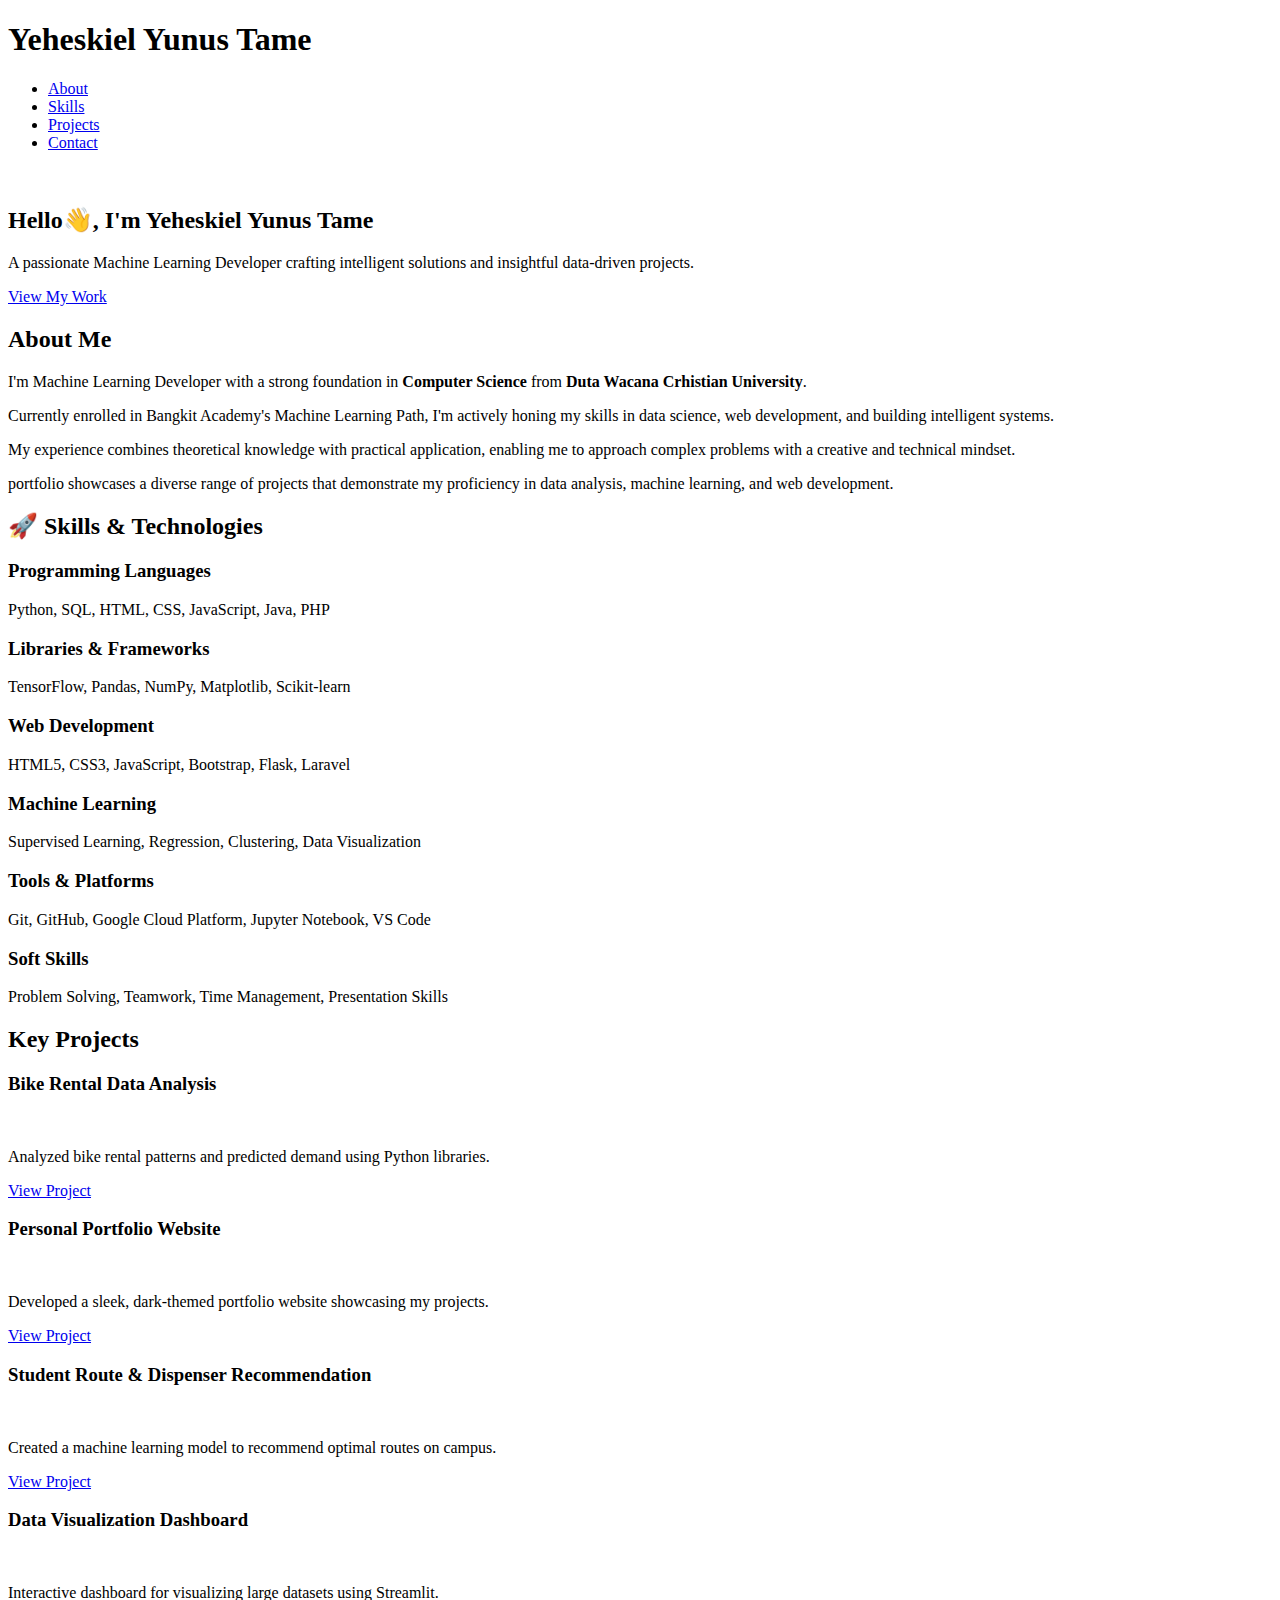
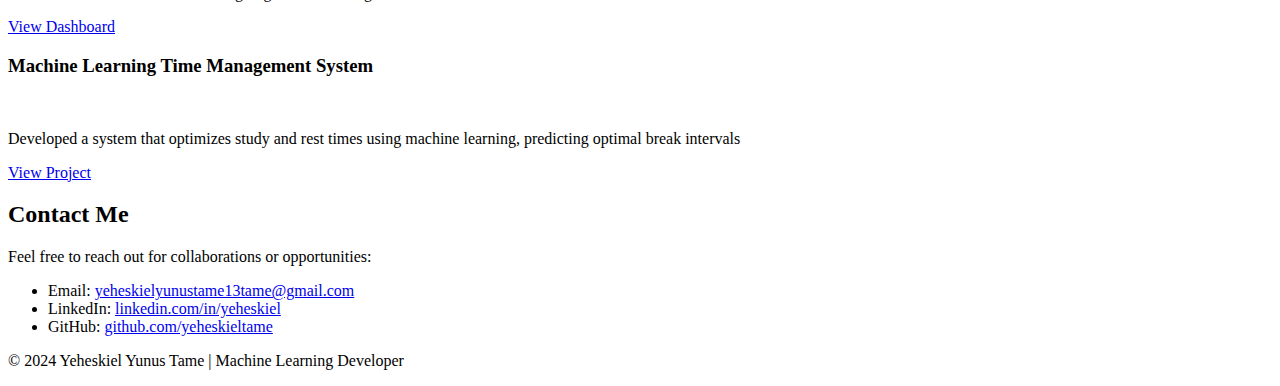
==== Personal-Website/index.html @ 7a57eb06 "Add files via upload" ====
<!DOCTYPE html>
<html lang="en">

<head>
    <meta charset="UTF-8">
    <meta name="viewport" content="width=device-width, initial-scale=1.0">
    <title>Yeheskiel Yunus Tame - Machine Learning Developer</title>
    <link rel="stylesheet" href="style.css">
    <link href="https://fonts.googleapis.com/css2?family=Roboto:wght@300;400;700&display=swap" rel="stylesheet">
</head>

<body>
    <!-- Navigation Bar -->
    <header>
        <nav>
            <h1>Yeheskiel Yunus Tame</h1>
            <ul>
                <li><a href="#about">About</a></li>
                <li><a href="#skills">Skills</a></li>
                <li><a href="#projects">Projects</a></li>
                <li><a href="#contact">Contact</a></li>
            </ul>
        </nav>
    </header>

    <!-- Hero Section -->
    <section id="hero" class="dark-rgb-bg">
        <div class="hero-content">
            <img src="https://github.com/yeheskieltame/Portofolio/blob/main/img/117884201-3.png?raw=true" alt="" width="400rem">

            <h2>Hello👋, I'm <span class="highlight">Yeheskiel Yunus Tame</span></h2>
            <p>A passionate <span class="highlight">Machine Learning Developer</span> crafting intelligent solutions and insightful data-driven projects.</p>
            <a href="#projects" class="cta-button">View My Work</a>
        </div>
    </section>

    <!-- About Section -->
    <section id="about" class="section">
        <div class="container">
            <h2>About Me</h2>
            <p>
                I'm Machine Learning Developer with a strong foundation in <strong>Computer Science</strong> from <strong>Duta Wacana Crhistian University</strong>.
            </p>
            <p>Currently enrolled in Bangkit Academy's Machine Learning Path, I'm actively honing my skills in data science, web development, and building intelligent systems.</p>
            <p>My experience combines theoretical knowledge with practical application, enabling me to approach complex problems with a creative and technical mindset. </p>
            <p>portfolio showcases a diverse range of projects that demonstrate my proficiency in data analysis, machine learning, and web development.</p>
        </div>
    </section>

    <!-- Skills Section -->
    <section id="skills" class="dark-section section">
        <div class="container">
            <h2>🚀 Skills & Technologies</h2>
            <div class="skills-list">
                <div class="skill-item">
                    <h3>Programming Languages</h3>
                    <p>Python, SQL, HTML, CSS, JavaScript, Java, PHP</p>
                </div>
                <div class="skill-item">
                    <h3>Libraries & Frameworks</h3>
                    <p>TensorFlow, Pandas, NumPy, Matplotlib, Scikit-learn</p>
                </div>
                <div class="skill-item">
                    <h3>Web Development</h3>
                    <p>HTML5, CSS3, JavaScript, Bootstrap, Flask, Laravel</p>
                </div>
                <div class="skill-item">
                    <h3>Machine Learning</h3>
                    <p>Supervised Learning, Regression, Clustering, Data Visualization</p>
                </div>
                <div class="skill-item">
                    <h3>Tools & Platforms</h3>
                    <p>Git, GitHub, Google Cloud Platform, Jupyter Notebook, VS Code</p>
                </div>
                <div class="skill-item">
                    <h3>Soft Skills</h3>
                    <p>Problem Solving, Teamwork, Time Management, Presentation Skills </p>
                </div>
            </div>
        </div>
    </section>

    <!-- Projects Section -->
    <section id="projects" class="section">
        <div class="container">
            <h2>Key Projects</h2>

            <div class="project-card">
                <h3>Bike Rental Data Analysis</h3>
                <img src="https://images.unsplash.com/photo-1560472354-b33ff0c44a43?q=80&w=3951&auto=format&fit=crop&ixlib=rb-4.0.3&ixid=M3wxMjA3fDB8MHxwaG90by1wYWdlfHx8fGVufDB8fHx8fA%3D%3D" alt="">
                <p>Analyzed bike rental patterns and predicted demand using Python libraries.</p>
                <a href="https://github.com/yeheskieltame/Project-Data-Analist.git" target="_blank">View Project</a>
            </div>

            <div class="project-card">
                <h3>Personal Portfolio Website</h3>
                <img src="https://videos.pexels.com/video-files/5971459/5971459-uhd_2732_1440_25fps.mp4" alt="">
                <p>Developed a sleek, dark-themed portfolio website showcasing my projects.</p>
                <a href="https://github.com/username/portfolio-website" target="_blank">View Project</a>
            </div>

            <div class="project-card">
                <h3>Student Route & Dispenser Recommendation</h3>
                <img src="https://images.unsplash.com/photo-1599202889720-cd3c0833efa1?q=80&w=3869&auto=format&fit=crop&ixlib=rb-4.0.3&ixid=M3wxMjA3fDB8MHxwaG90by1wYWdlfHx8fGVufDB8fHx8fA%3D%3D" alt="">
                <p>Created a machine learning model to recommend optimal routes on campus.</p>
                <a href="https://github.com/yeheskieltame/rekomendasi_dispenser.git" target="_blank">View Project</a>
            </div>

            <div class="project-card">
                <h3>Data Visualization Dashboard</h3>
                <img src="https://images.unsplash.com/photo-1551288049-bebda4e38f71?q=80&w=3870&auto=format&fit=crop&ixlib=rb-4.0.3&ixid=M3wxMjA3fDB8MHxwaG90by1wYWdlfHx8fGVufDB8fHx8fA%3D%3D" alt="">
                <p>Interactive dashboard for visualizing large datasets using Streamlit.</p>
                <a href="https://zsoeyhh3bvdl7bwvenk5ma.streamlit.app/" target="_blank">View Dashboard</a>
            </div>
            <div class="project-card">
                <h3>Machine Learning Time Management System</h3>
                <img src="https://plus.unsplash.com/premium_photo-1682124651258-410b25fa9dc0?q=80&w=3842&auto=format&fit=crop&ixlib=rb-4.0.3&ixid=M3wxMjA3fDB8MHxwaG90by1wYWdlfHx8fGVufDB8fHx8fA%3D%3D" alt="">
                <p>Developed a system that optimizes study and rest times using machine learning, predicting optimal break intervals</p>
                <a href="https://github.com/yeheskieltame/Time-Management-System.git" target="_blank">View Project</a>
            </div>
        </div>
    </section>

    <!-- Contact Section -->
    <section id="contact" class="dark-section section">
        <div class="container">
            <h2>Contact Me</h2>
            <p>Feel free to reach out for collaborations or opportunities:</p>
            <ul>
                <li>Email: <a href="mailto:yeheskielyunustame13tame@gmail.com">yeheskielyunustame13tame@gmail.com</a></li>
                <li>LinkedIn: <a href="https://www.linkedin.com/in/yeheskiel" target="_blank">linkedin.com/in/yeheskiel</a></li>
                <li>GitHub: <a href="https://github.com/yeheskieltame" target="_blank">github.com/yeheskieltame</a></li>
            </ul>
        </div>
    </section>

    <!-- Footer -->
    <footer>
        <p>&copy; 2024 Yeheskiel Yunus Tame | Machine Learning Developer</p>
    </footer>
</body>

</html>
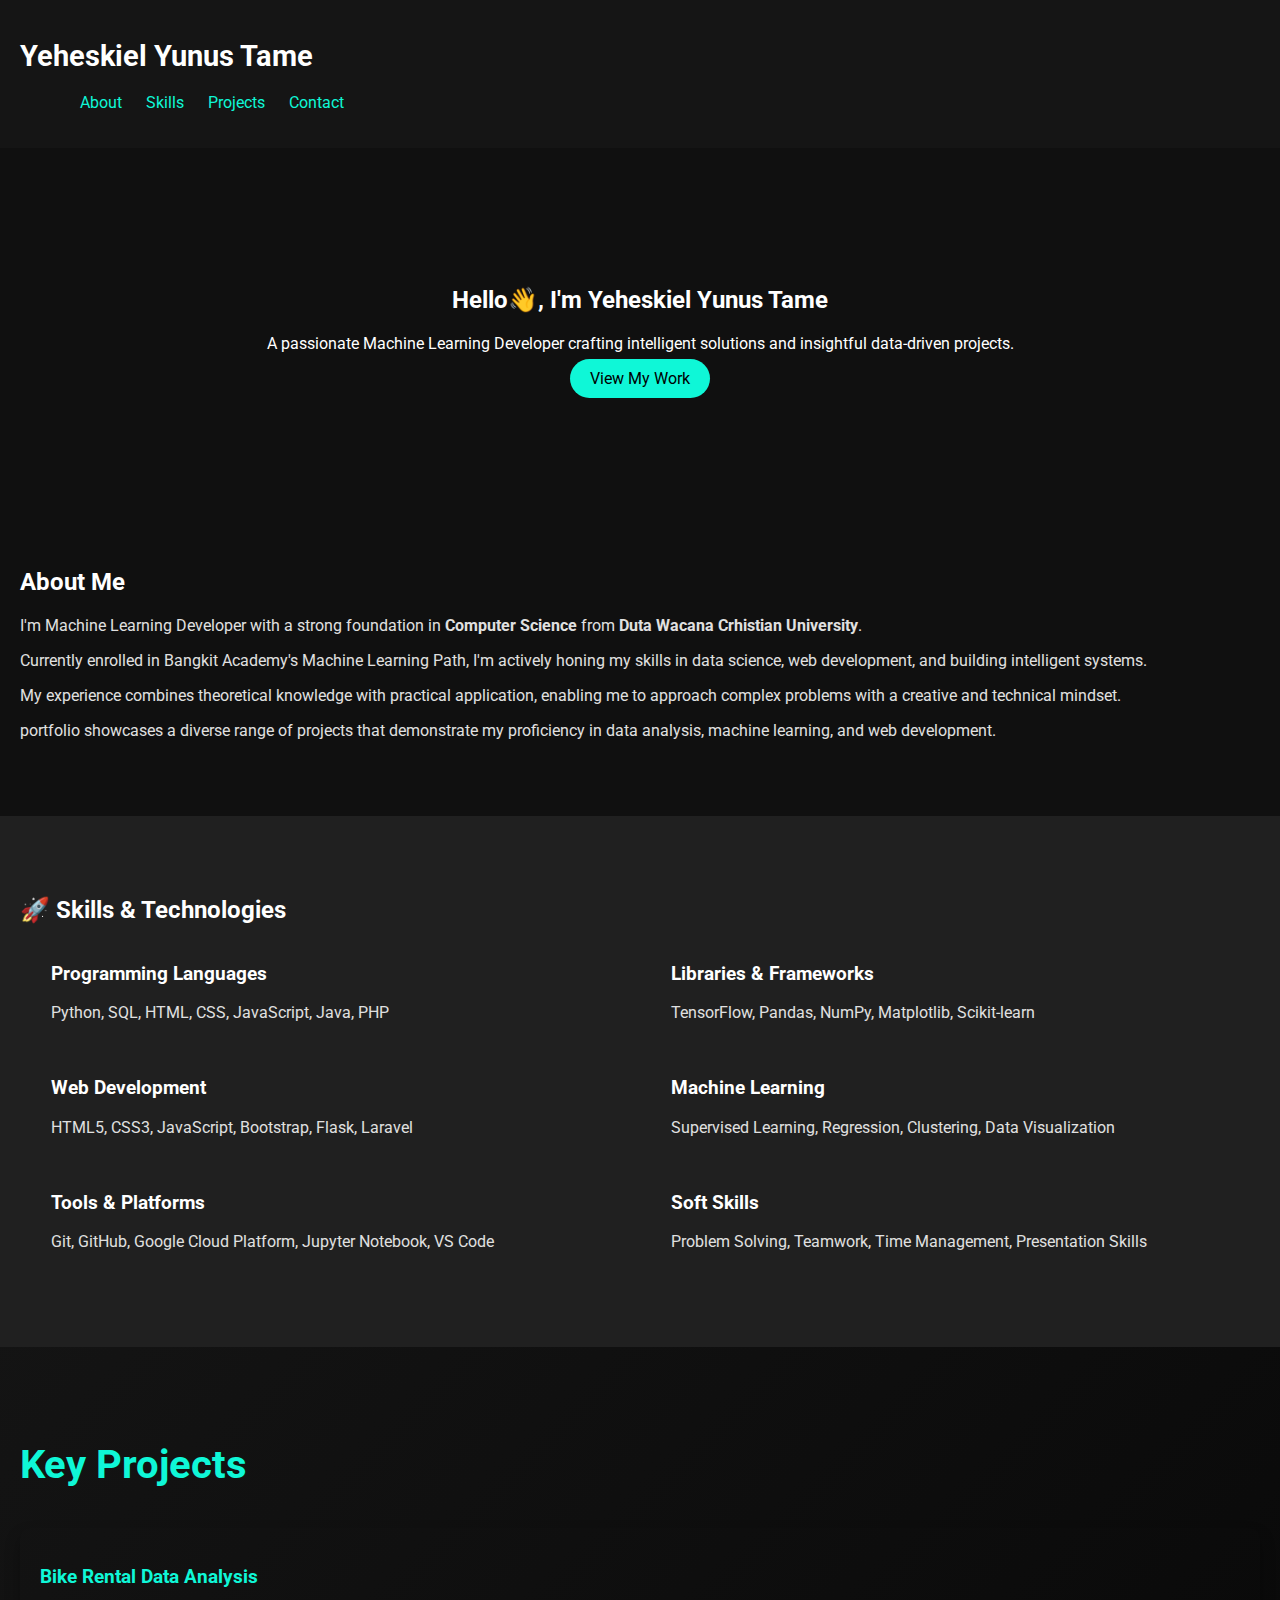
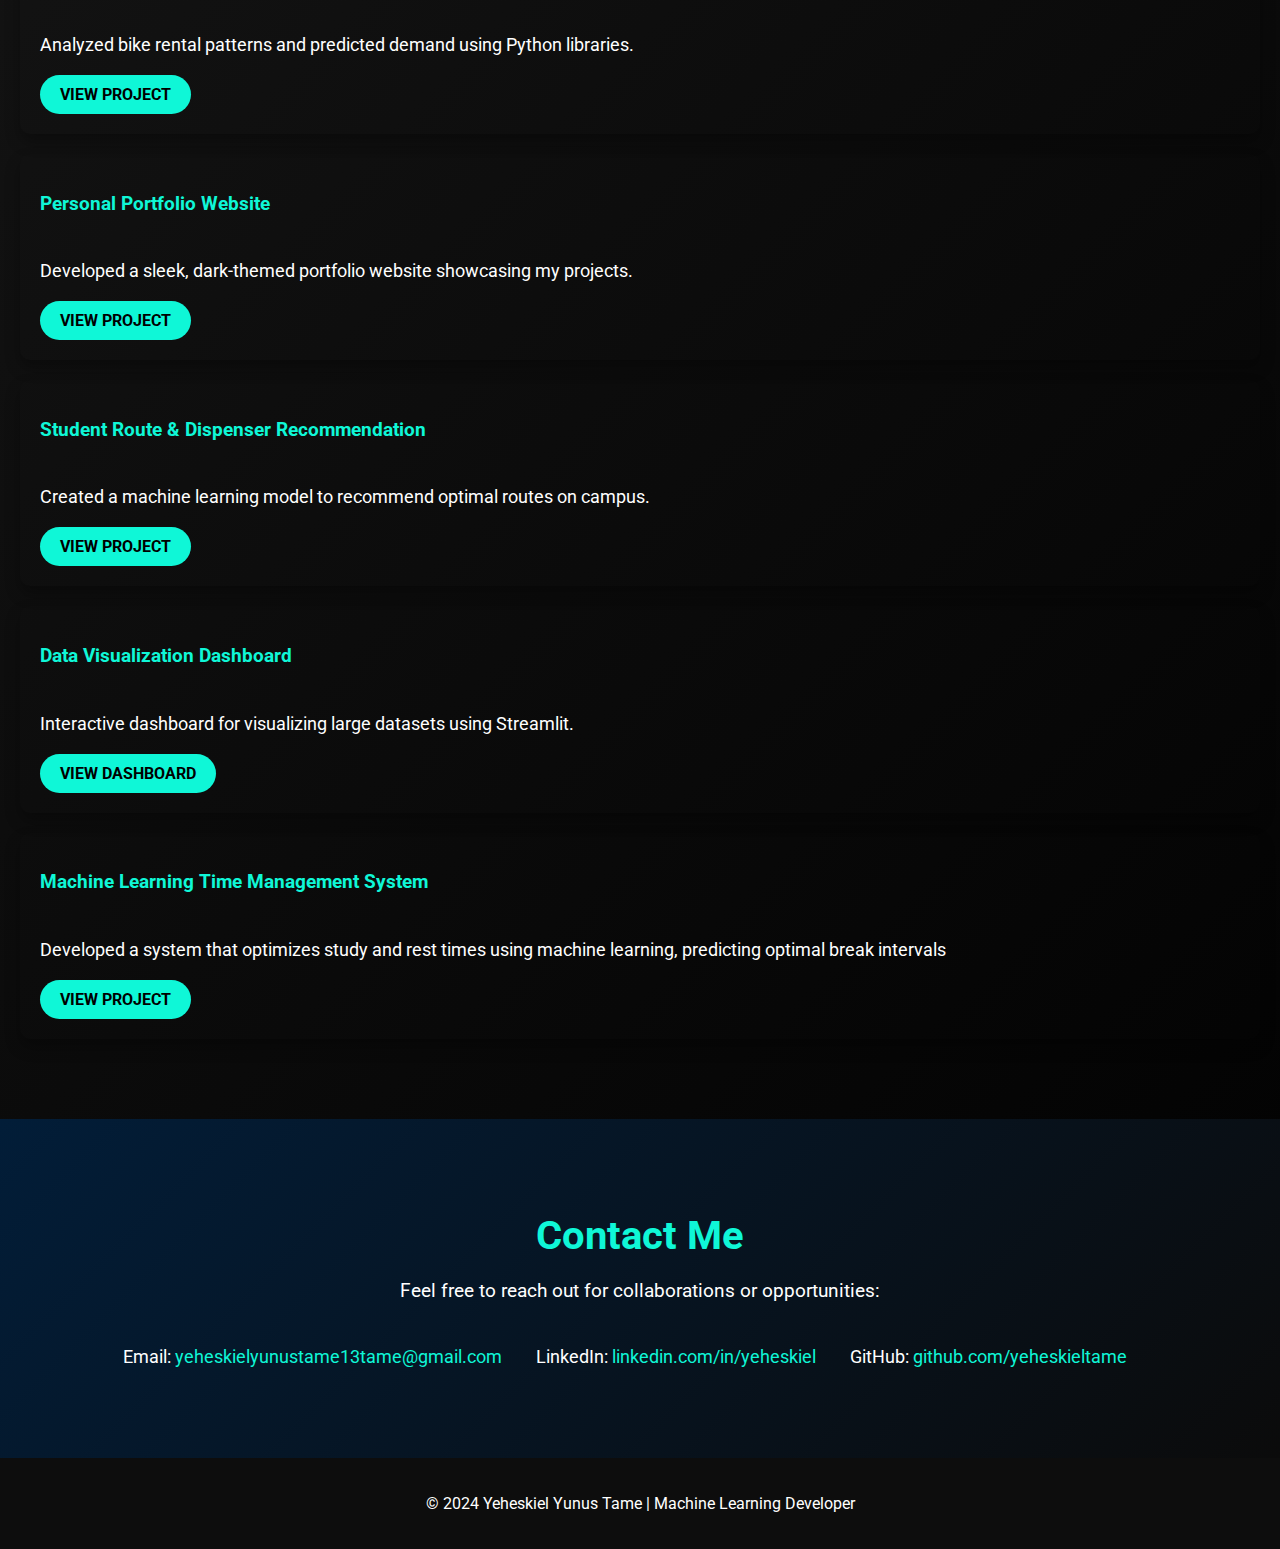
==== commit 5f571f06: "Update index.html" ====
--- a/Personal-Website/index.html
+++ b/Personal-Website/index.html
@@ -5,7 +5,7 @@
     <meta charset="UTF-8">
     <meta name="viewport" content="width=device-width, initial-scale=1.0">
     <title>Yeheskiel Yunus Tame - Machine Learning Developer</title>
-    <link rel="stylesheet" href="style.css">
+    <link rel="stylesheet" href="styles.css">
     <link href="https://fonts.googleapis.com/css2?family=Roboto:wght@300;400;700&display=swap" rel="stylesheet">
 </head>
 
--- a/Personal-Website/styles.css
+++ b/Personal-Website/styles.css
@@ -0,0 +1,218 @@
+/* General */
+body {
+  margin: 0;
+  padding: 0;
+  font-family: 'Roboto', sans-serif;
+  background-color: #101010;
+  color: #e0e0e0;
+}
+
+h1, h2, h3 {
+  color: #ffffff;
+}
+
+.section {
+  padding: 60px 20px;
+}
+
+a {
+  text-decoration: none;
+  color: #0ff7d7;
+}
+
+a:hover {
+  color: #ff0077;
+}
+
+/* Header */
+header {
+  background-color: #151515;
+  padding: 20px;
+  display: flex;
+  justify-content: space-between;
+  align-items: center;
+}
+
+header nav h1 {
+  font-size: 1.8rem;
+}
+
+header ul {
+  list-style-type: none;
+}
+
+header ul li {
+  display: inline;
+  margin-left: 20px;
+}
+
+/* Hero Section */
+.dark-rgb-bg {
+  position: relative;
+  background-image: url('https://images.pexels.com/photos/8721318/pexels-photo-8721318.jpeg?auto=compress&cs=tinysrgb&w=1260&h=750&dpr=2');
+  color: #ffffff;
+  padding: 100px 20px;
+  text-align: center;
+}
+
+.cta-button {
+  background-color: #0ff7d7;
+  padding: 10px 20px;
+  color: #000000;
+  border-radius: 25px;
+  margin-top: 20px;
+}
+
+.cta-button:hover {
+  background-color: #ff0077;
+}
+
+/* Skills Section */
+.dark-section {
+  background-color: #202020;
+}
+
+.skills-list {
+  display: flex;
+  flex-wrap: wrap;
+  justify-content: space-around;
+}
+
+.skill-item {
+  width: 45%;
+  margin-bottom: 20px;
+}
+
+
+/* Contact Section */
+#contact {
+  background: linear-gradient(135deg, rgba(0, 30, 60, 0.9), rgba(10, 10, 10, 0.9)), url('https://source.unsplash.com/featured/?technology') no-repeat center center;
+  background-size: cover;
+  color: #fff;
+  padding: 60px 20px;
+  text-align: center;
+  position: relative;
+}
+
+#contact h2 {
+  font-size: 2.5rem;
+  margin-bottom: 20px;
+  color: #0ff7d7;
+}
+
+#contact p {
+  margin-bottom: 30px;
+  font-size: 1.2rem;
+}
+
+#contact ul {
+  list-style-type: none;
+  padding: 0;
+}
+
+#contact ul li {
+  margin: 15px 0;
+  font-size: 1.1rem;
+  position: relative;
+  display: inline-block;
+  margin-right: 30px;
+}
+
+#contact ul li::before {
+  content: "";
+  position: absolute;
+  top: 50%;
+  left: -40px;
+  transform: translateY(-50%);
+  width: 30px;
+  height: 30px;
+  background: url('https://img.icons8.com/fluency/48/email.png') no-repeat center center;
+  background-size: 25px;
+}
+
+#contact ul li:nth-child(2)::before {
+  background: url('https://img.icons8.com/fluency/48/linkedin.png') no-repeat center center;
+  background-size: 25px;
+}
+
+#contact ul li:nth-child(3)::before {
+  background: url('https://img.icons8.com/fluency/48/github.png') no-repeat center center;
+  background-size: 25px;
+}
+
+#contact ul li a {
+  color: #0ff7d7;
+  text-decoration: none;
+  transition: color 0.3s ease;
+}
+
+#contact ul li a:hover {
+  color: #ff0077;
+}
+
+/* Footer */
+footer {
+  background-color: #0d0d0d;
+  text-align: center;
+  padding: 20px 0;
+  color: #fff;
+}
+
+/* Projects Section */
+#projects {
+  background: linear-gradient(135deg, rgba(20, 20, 20, 0.95), rgba(0, 0, 0, 0.8)), url('https://source.unsplash.com/featured/?coding,technology') no-repeat center center;
+  background-size: cover;
+  color: #fff;
+  padding: 60px 20px;
+}
+
+#projects h2 {
+  font-size: 2.5rem;
+  margin-bottom: 40px;
+  color: #0ff7d7;
+}
+
+.project-card {
+  background:url('https://images.pexels.com/photos/8721318/pexels-photo-8721318.jpeg?auto=compress&cs=tinysrgb&w=1260&h=750&dpr=2');
+  padding: 20px;
+  border-radius: 10px;
+  margin-bottom: 20px;
+  box-shadow: 0px 8px 15px rgba(0, 0, 0, 0.3);
+  transition: transform 0.3s ease, box-shadow 0.3s ease;
+}
+
+.project-card:hover {
+  transform: translateY(-10px);
+  box-shadow: 0px 12px 20px rgba(0, 0, 0, 0.5);
+}
+
+.project-card h3 {
+  margin-bottom: 10px;
+  color: #0ff7d7;
+}
+
+.project-card p {
+  font-size: 1.1rem;
+  margin-bottom: 10px;
+}
+
+.project-card a {
+  display: inline-block;
+  margin-top: 10px;
+  padding: 10px 20px;
+  background-color: #0ff7d7;
+  border-radius: 25px;
+  color: #000;
+  font-weight: bold;
+  text-transform: uppercase;
+  transition: background-color 0.3s ease;
+}
+
+.project-card a:hover {
+  background-color: #ff0077;
+  color: #fff;
+}
+.project-card img {
+  width: 20rem;
+  border-radius: 10px;
+}
